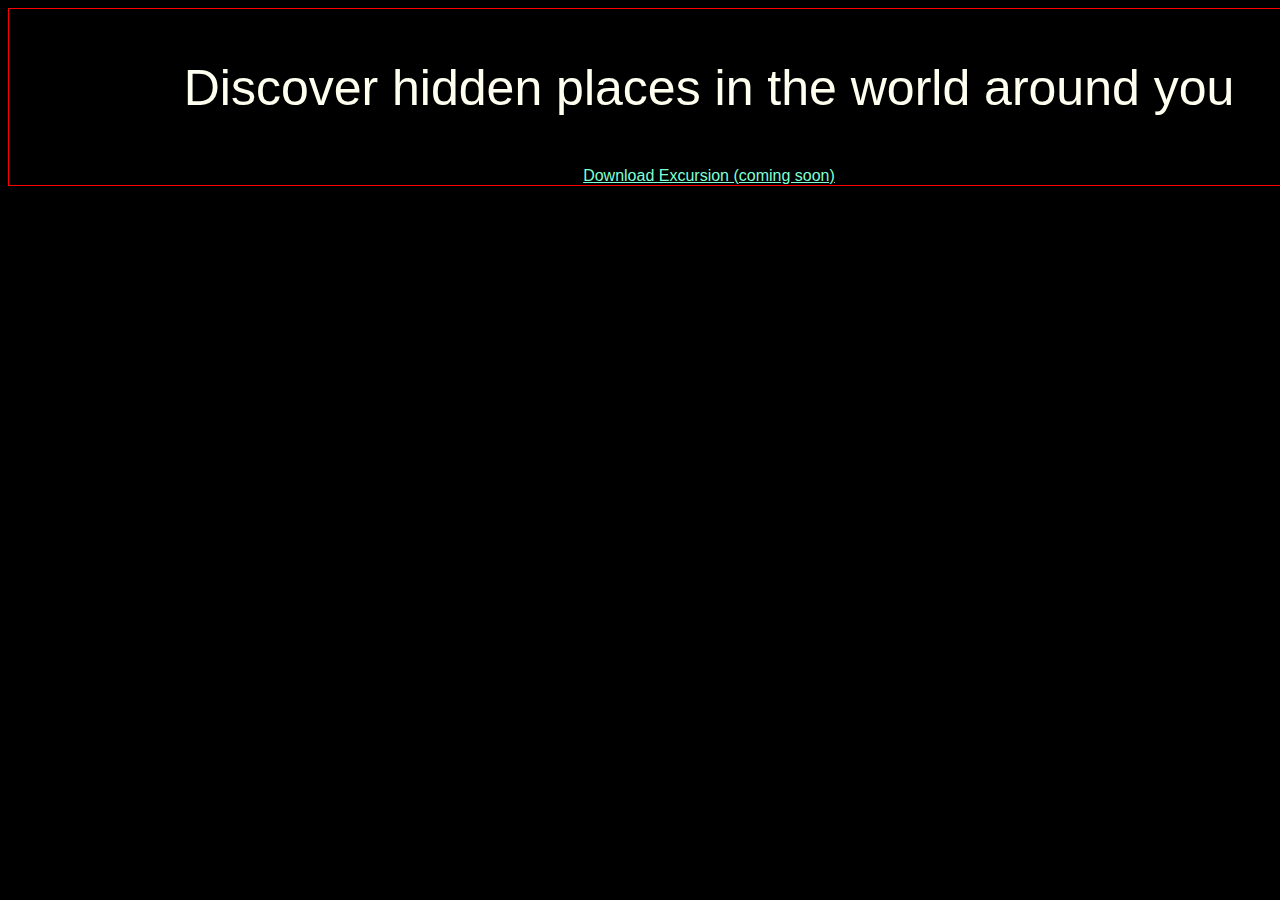
==== excursion/index.html @ c63ff00b "n page content" ====
<!DOCTYPE html>
<html>
    <head>
        <title>Excursion</title>
        <link rel="stylesheet" href="./resources/style.css">
    </head>

    <body>

        <div class="main">
            <div class="header">
                <p>Discover hidden places in the world around you</p>
                <a href="#">Download Excursion (coming soon)</a>
            </div>
        </div>
    </body>
</html>
---- excursion/resources/style.css ----
body{
    background: #000;
}

.main{
    text-align: center;
    width: 1400px;
    margin: 0 auto;
    border:1px solid red;
}

.header{
    /* text-align: center; */
    color: ivory;
    font-size: 50px;
    font-family: Verdana, Geneva, Tahoma, sans-serif;
}

a{
    color: aquamarine;
    font-size: 16px;
    display: block;
}
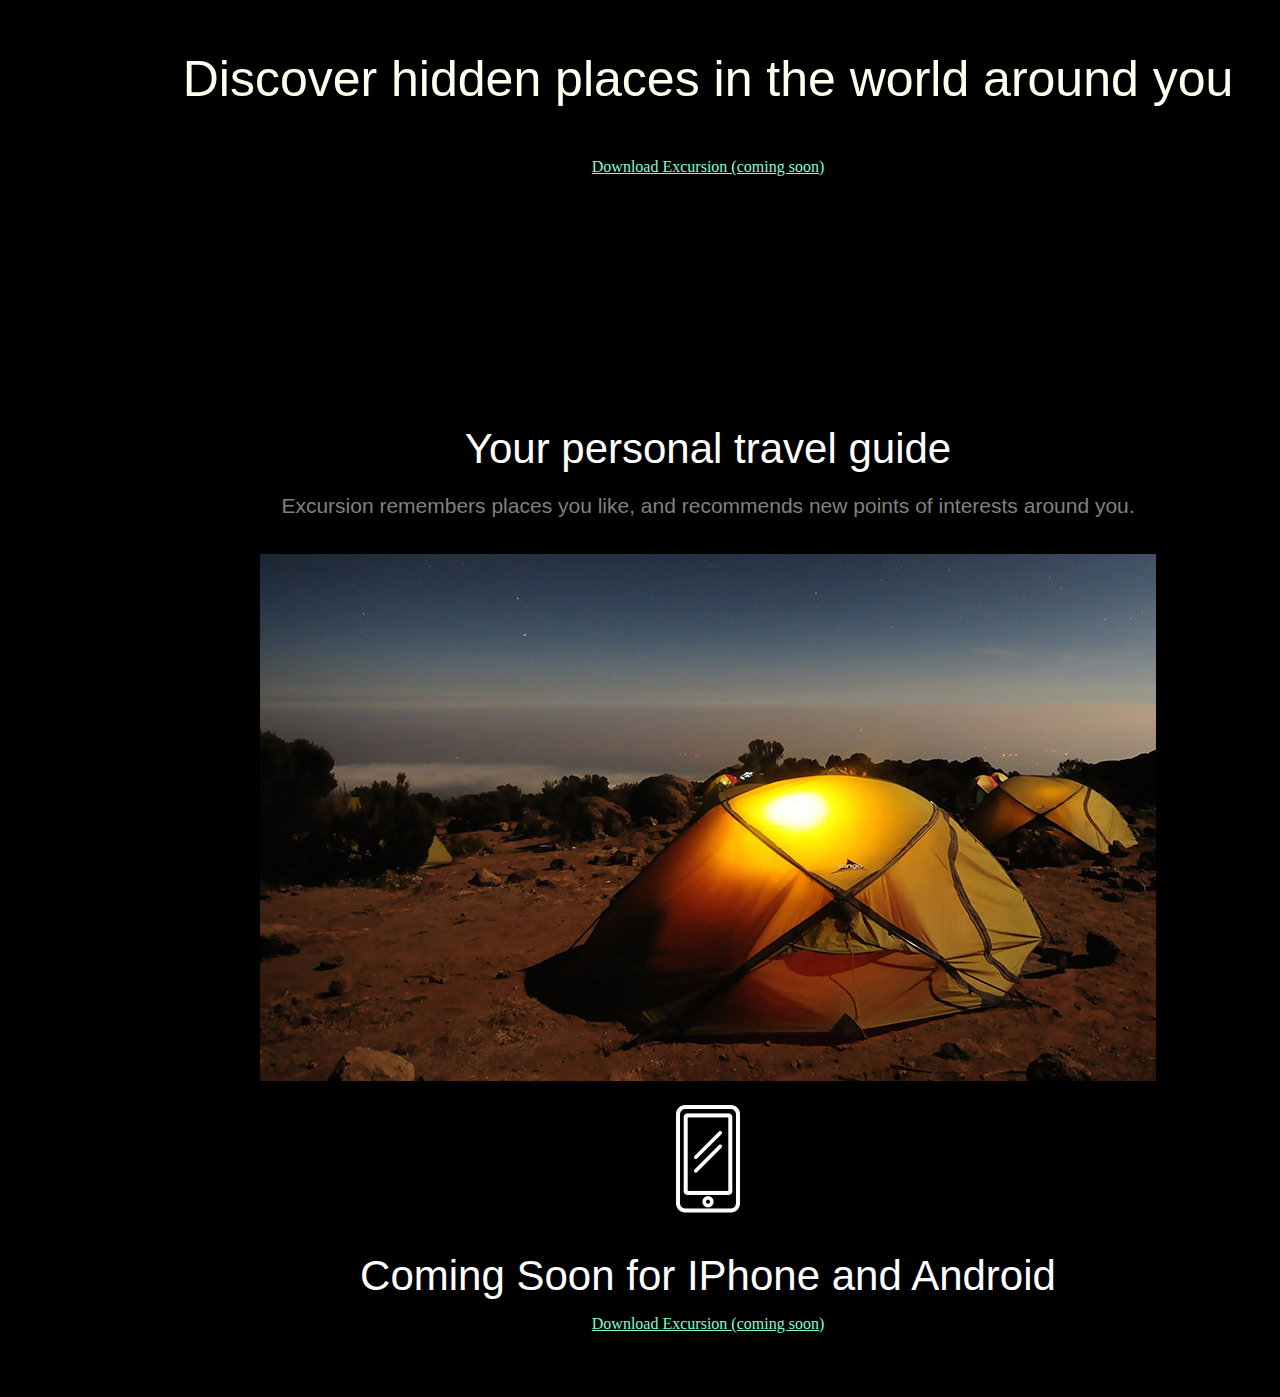
==== commit 7aeda42b: "HTML code added. Resources added." ====
--- a/excursion/index.html
+++ b/excursion/index.html
@@ -8,10 +8,39 @@
     <body>
 
         <div class="main">
+
             <div class="header">
                 <p>Discover hidden places in the world around you</p>
                 <a href="#">Download Excursion (coming soon)</a>
             </div>
+
+            <div class="video">
+                <video src="./resources/videos/excursion.mp4" type="video/mp4" autoplay="true" codecs="avc1.4d002a, mp4a.40.2"></video>
+            </div>
+
+            <div class="heading">
+                Your personal travel guide
+                <p>Excursion remembers places you like, and recommends new points of interests around you.</p>
+            </div> 
+
+            <div class="landscape">
+                <img src="./resources/img/camp.jpg" alt="camp">
+            </div>
+
+            <div class="phone">
+                <img src="./resources/img/phone.png" alt="">
+            </div>
+            
+            <div class="heading">
+                Coming Soon for IPhone and Android
+            </div> 
+
+            <a href="#">Download Excursion (coming soon)</a>
+
+            <footer>
+                &#169;Excursion
+            </footer>
+
         </div>
     </body>
 </html>--- a/excursion/resources/style.css
+++ b/excursion/resources/style.css
@@ -6,7 +6,7 @@
     text-align: center;
     width: 1400px;
     margin: 0 auto;
-    border:1px solid red;
+    /* border:1px solid red; */
 }
 
 .header{
@@ -20,4 +20,45 @@
     color: aquamarine;
     font-size: 16px;
     display: block;
-}+    font-family: Verdana;
+}
+
+.video{
+    margin: 40px 0;
+}
+
+.heading{
+    font-size: 42px;
+    font-family: Verdana, Geneva, Tahoma, sans-serif;
+    font-weight: 300;
+    color: white;
+    padding: 15px 0;
+}
+
+.heading p,footer{
+    color: grey;
+    font-size: 21px;
+}
+
+.landscape{
+    height: auto;
+    width: auto;
+    text-align: center;
+    /* border:1px solid grey; */
+    
+}
+
+.landscape img{
+    display: inline-block;
+}
+
+.phone{
+    margin: 20px 0;
+}
+
+footer{
+    margin: 20px 0;
+    padding: 0 10px;
+    font-family: Verdana, Geneva, Tahoma, sans-serif;
+    text-align: right;
+}
